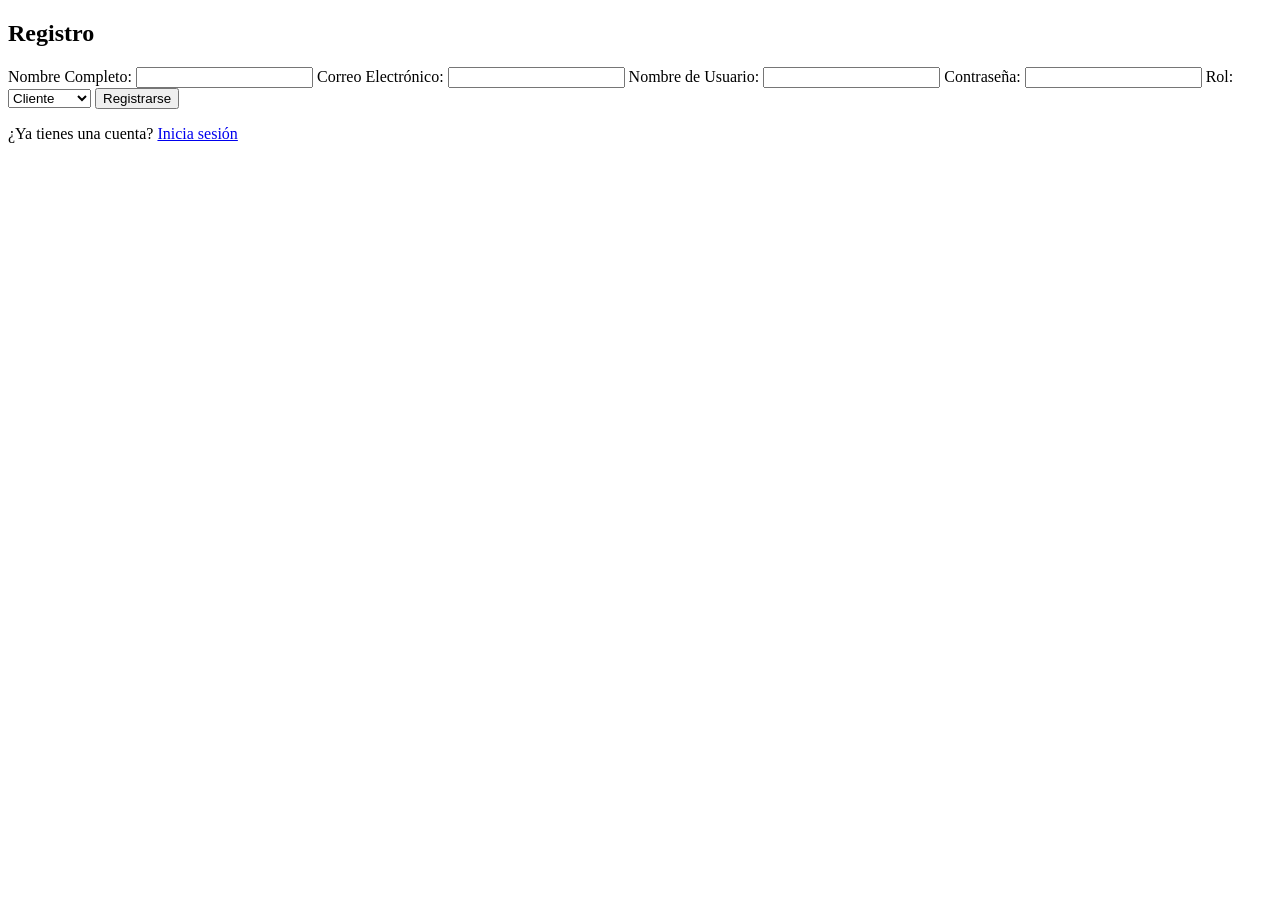
==== registro.html @ 3f673dd4 "Conexion php" ====
<!DOCTYPE html>
<html lang="es">
<head>
    <meta charset="UTF-8">
    <meta name="viewport" content="width=device-width, initial-scale=1.0">
    <title>Registro</title>
    <link rel="stylesheet" href="style/style.css">
</head>
<body>

    <div class="form-container">
        <h2>Registro</h2>

        <form action="conexion/registro_p.php" method="POST">
            <label for="nombre">Nombre Completo:</label>
            <input type="text" id="nombre" name="nombre" required>

            <label for="correo">Correo Electrónico:</label>
            <input type="email" id="correo" name="correo" required>

            <label for="username">Nombre de Usuario:</label>
            <input type="text" id="username" name="username" required>

            <label for="password">Contraseña:</label>
            <input type="password" id="password" name="password" required>

            <label for="rol">Rol:</label>
            <select id="rol" name="rol" required>
                <option value="cliente">Cliente</option>
                <option value="empleado">Empleado</option>
            </select>

            <button type="submit">Registrarse</button>

            <p>¿Ya tienes una cuenta? <a href="login.html">Inicia sesión</a></p>
        </form>
    </div>

</body>
</html>
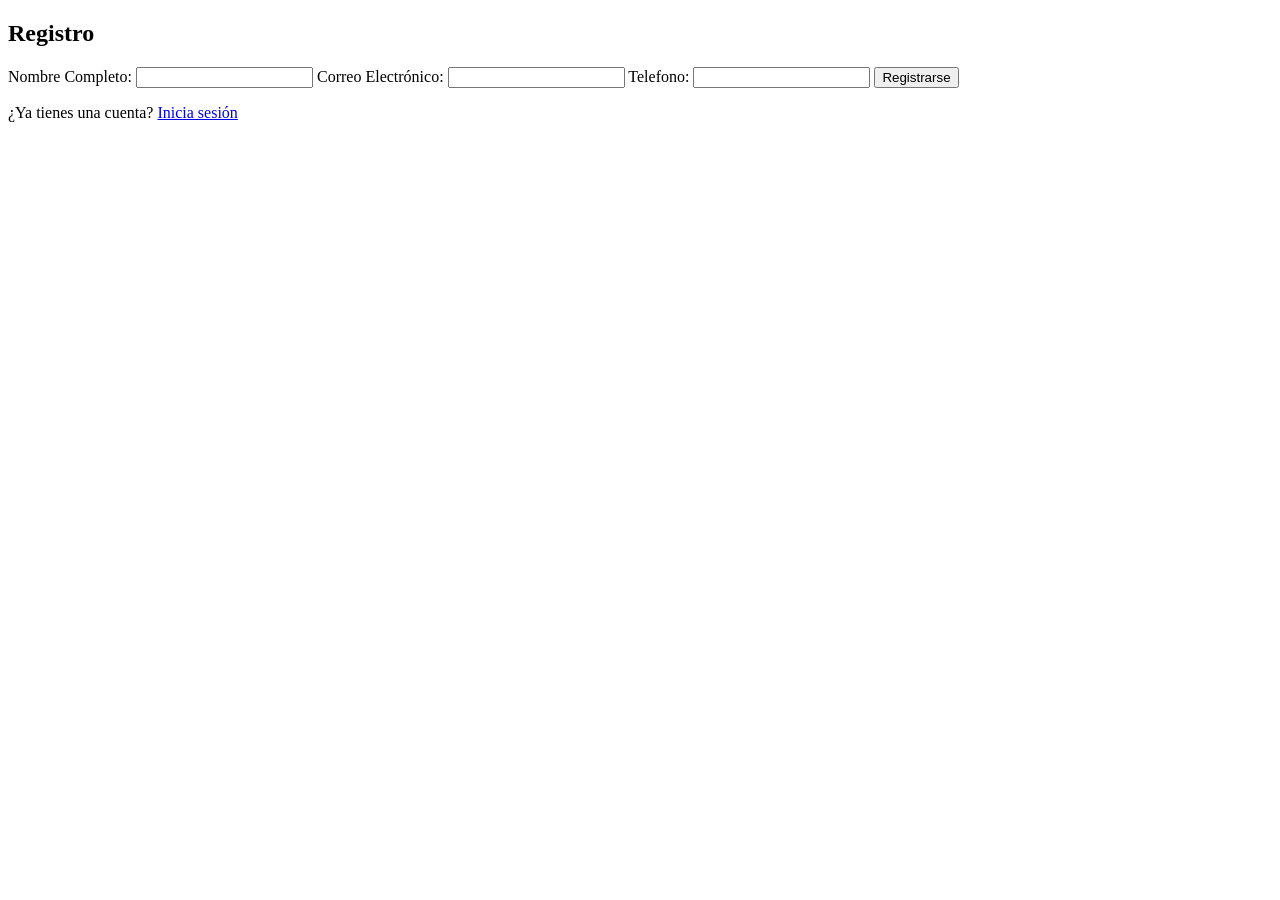
==== commit fa4fe6e0: "Conexion a BD y mostrar vistas" ====
--- a/registro.html
+++ b/registro.html
@@ -11,24 +11,18 @@
     <div class="form-container">
         <h2>Registro</h2>
 
-        <form action="conexion/registro_p.php" method="POST">
+        <form action="conexion/registro.php" method="POST">
             <label for="nombre">Nombre Completo:</label>
             <input type="text" id="nombre" name="nombre" required>
 
             <label for="correo">Correo Electrónico:</label>
             <input type="email" id="correo" name="correo" required>
 
-            <label for="username">Nombre de Usuario:</label>
-            <input type="text" id="username" name="username" required>
+            <label for="username">Telefono:</label>
+            <input type="text" id="telefono" name="telefono" required> 
 
-            <label for="password">Contraseña:</label>
-            <input type="password" id="password" name="password" required>
-
-            <label for="rol">Rol:</label>
-            <select id="rol" name="rol" required>
-                <option value="cliente">Cliente</option>
-                <option value="empleado">Empleado</option>
-            </select>
+            <!-- <label for="password">Contraseña:</label>
+            <input type="password" id="password" name="password" required> -->
 
             <button type="submit">Registrarse</button>
 
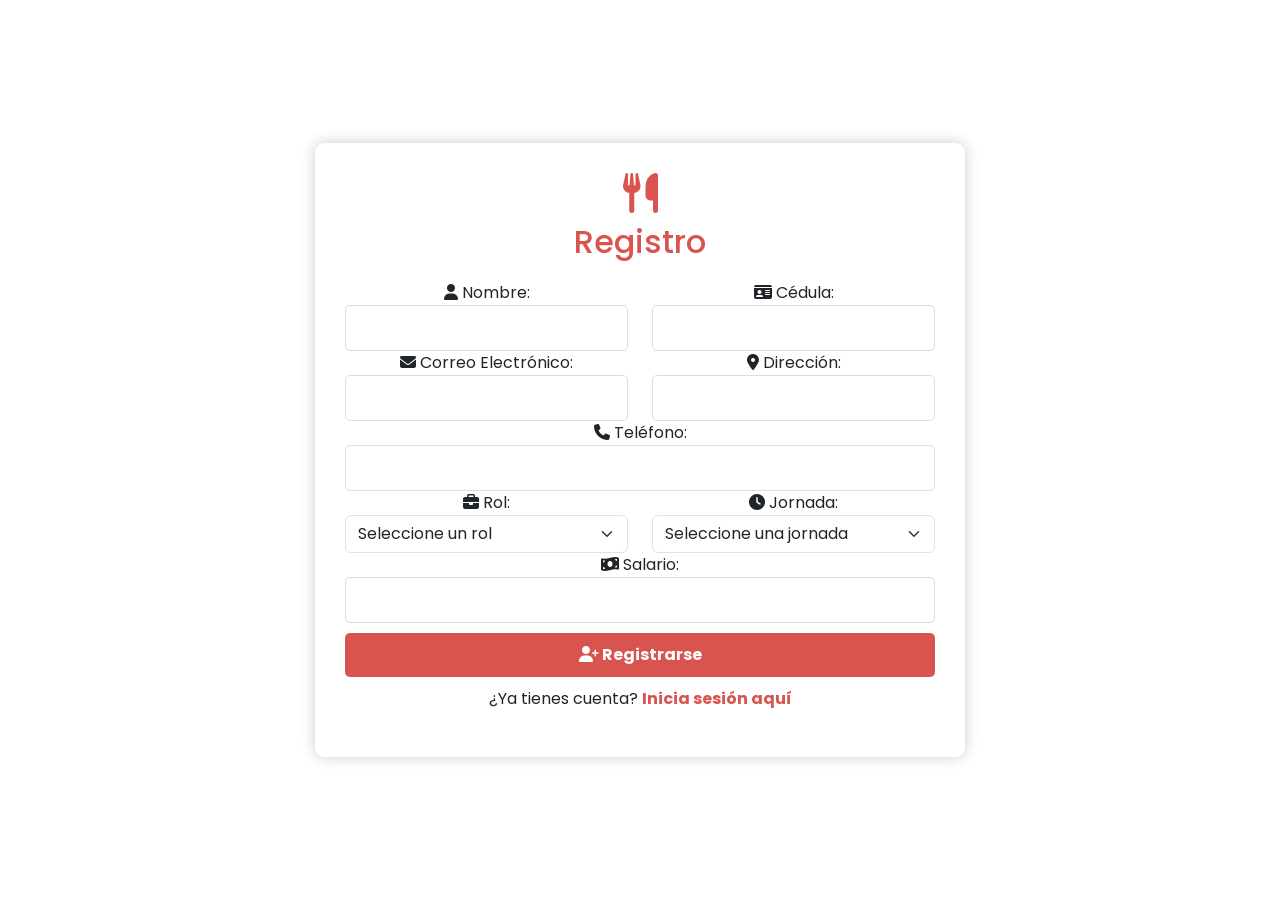
==== commit 9d9e2be9: "Estilos y mejoras del php" ====
--- a/registro.html
+++ b/registro.html
@@ -4,31 +4,84 @@
     <meta charset="UTF-8">
     <meta name="viewport" content="width=device-width, initial-scale=1.0">
     <title>Registro</title>
-    <link rel="stylesheet" href="style/style.css">
+    <link href="https://cdn.jsdelivr.net/npm/bootstrap@5.3.0/dist/css/bootstrap.min.css" rel="stylesheet">
+    <link rel="stylesheet" href="https://cdnjs.cloudflare.com/ajax/libs/font-awesome/6.4.2/css/all.min.css">
+    <link rel="stylesheet" href="estilo/styles3.css">
 </head>
 <body>
 
-    <div class="form-container">
+    <div class="container-box">
+        <i class="fa-solid fa-utensils icon"></i>
         <h2>Registro</h2>
 
         <form action="conexion/registro.php" method="POST">
-            <label for="nombre">Nombre Completo:</label>
+
+            <div class="row">
+                <div class="col-md-6">
+
+            <label for="nombre"><i class="fa-solid fa-user"></i> Nombre:</label>
             <input type="text" id="nombre" name="nombre" required>
+                </div>
 
-            <label for="correo">Correo Electrónico:</label>
+            <div class="col-md-6">
+
+            <label for="cedula"><i class="fa-solid fa-id-card"></i> Cédula:</label>
+            <input type="text" id="cedula" name="cedula" required>
+            </div>
+            </div>
+
+            <div class="row">
+
+                <div class="col-md-6">
+            <label for="correo"><i class="fa-solid fa-envelope"></i> Correo Electrónico:</label>
             <input type="email" id="correo" name="correo" required>
+                </div>
 
-            <label for="username">Telefono:</label>
-            <input type="text" id="telefono" name="telefono" required> 
+                <div class="col-md-6">
+            <label for="direccion"><i class="fa-solid fa-map-marker-alt"></i> Dirección:</label>
+            <input type="text" id="direccion" name="direccion" required>
+                </div>
 
-            <!-- <label for="password">Contraseña:</label>
-            <input type="password" id="password" name="password" required> -->
+            </div>
 
-            <button type="submit">Registrarse</button>
+            <label for="telefono"><i class="fa-solid fa-phone"></i> Teléfono:</label>
+            <input type="tel" id="telefono" name="telefono" required>
 
-            <p>¿Ya tienes una cuenta? <a href="login.html">Inicia sesión</a></p>
+            <div class="row">
+                <div class="col-md-6">
+                    <label for="rol"><i class="fa-solid fa-briefcase"></i> Rol:</label>
+                    <select id="rol" name="id_rol" class="form-select" required>
+                        <option value="">Seleccione un rol</option>
+                        <option value="1">Gerente</option>
+                        <option value="2">Chef</option>
+                        <option value="3">Cocinero/a</option>
+                        <option value="4">Mesero/a</option>
+                        <option value="5">Aseador/a</option>
+                        <option value="6">Vigilante</option>
+                        <option value="7">Recepcionista</option>
+                    </select>
+
+                </div>
+                <div class="col-md-6">
+                    <label for="jornada"><i class="fa-solid fa-clock"></i> Jornada:</label>
+                    <select id="jornada" name="jornada" class="form-select" required>
+                        <option value="">Seleccione una jornada</option>
+                        <option value="Dia">Día</option>
+                        <option value="Noche">Noche</option>
+                    </select>
+                </div>
+            </div>
+
+            <label for="salario"><i class="fa-solid fa-money-bill-wave"></i> Salario:</label>
+            <input type="number" id="salario" name="salario" required>
+
+            <button type="submit"><i class="fa-solid fa-user-plus"></i> Registrarse</button>
         </form>
+
+        <p>¿Ya tienes cuenta? <a href="login.html">Inicia sesión aquí</a></p>
     </div>
 
+    <script src="https://cdn.jsdelivr.net/npm/bootstrap@5.3.0/dist/js/bootstrap.bundle.min.js"></script>
+    <script src="js/script2.js"></script>
 </body>
 </html>
--- a/estilo/styles3.css
+++ b/estilo/styles3.css
@@ -0,0 +1,81 @@
+@import url('https://fonts.googleapis.com/css2?family=Poppins:wght@300;400;600&display=swap');
+
+body {
+    font-family: 'Poppins', sans-serif;
+    background: url('../img/restaurant-bg.jpg') no-repeat center center fixed;
+    background-size: cover;
+    display: flex;
+    justify-content: center;
+    align-items: center;
+    height: 100vh;
+}
+
+.container-box {
+    background: rgba(255, 255, 255, 0.9);
+    padding: 30px;
+    border-radius: 10px;
+    box-shadow: 0px 0px 15px rgba(0, 0, 0, 0.2);
+    text-align: center;
+    width: 650px; /* Más ancho para mejor visualización */
+}
+
+h2 {
+    margin-bottom: 20px;
+    color: #d9534f;
+}
+
+.icon {
+    font-size: 40px;
+    color: #d9534f;
+    margin-bottom: 10px;
+}
+
+/* Organización de los inputs en dos columnas */
+.form-group {
+    display: flex;
+    justify-content: space-between;
+    gap: 10px;
+    margin-bottom: 10px;
+}
+
+.input-box {
+    width: 48%; /* Ajusta el tamaño para que quepan dos campos por fila */
+}
+
+input, select {
+    width: 100%;
+    padding: 10px;
+    border: 1px solid #ddd;
+    border-radius: 5px;
+}
+
+/* Botón y enlaces */
+button {
+    width: 100%;
+    padding: 10px;
+    background-color: #d9534f;
+    color: white;
+    border: none;
+    border-radius: 5px;
+    cursor: pointer;
+    font-weight: bold;
+    margin-top: 10px;
+}
+
+button:hover {
+    background-color: #c9302c;
+}
+
+p {
+    margin-top: 10px;
+}
+
+a {
+    color: #d9534f;
+    text-decoration: none;
+    font-weight: bold;
+}
+
+a:hover {
+    text-decoration: underline;
+}
